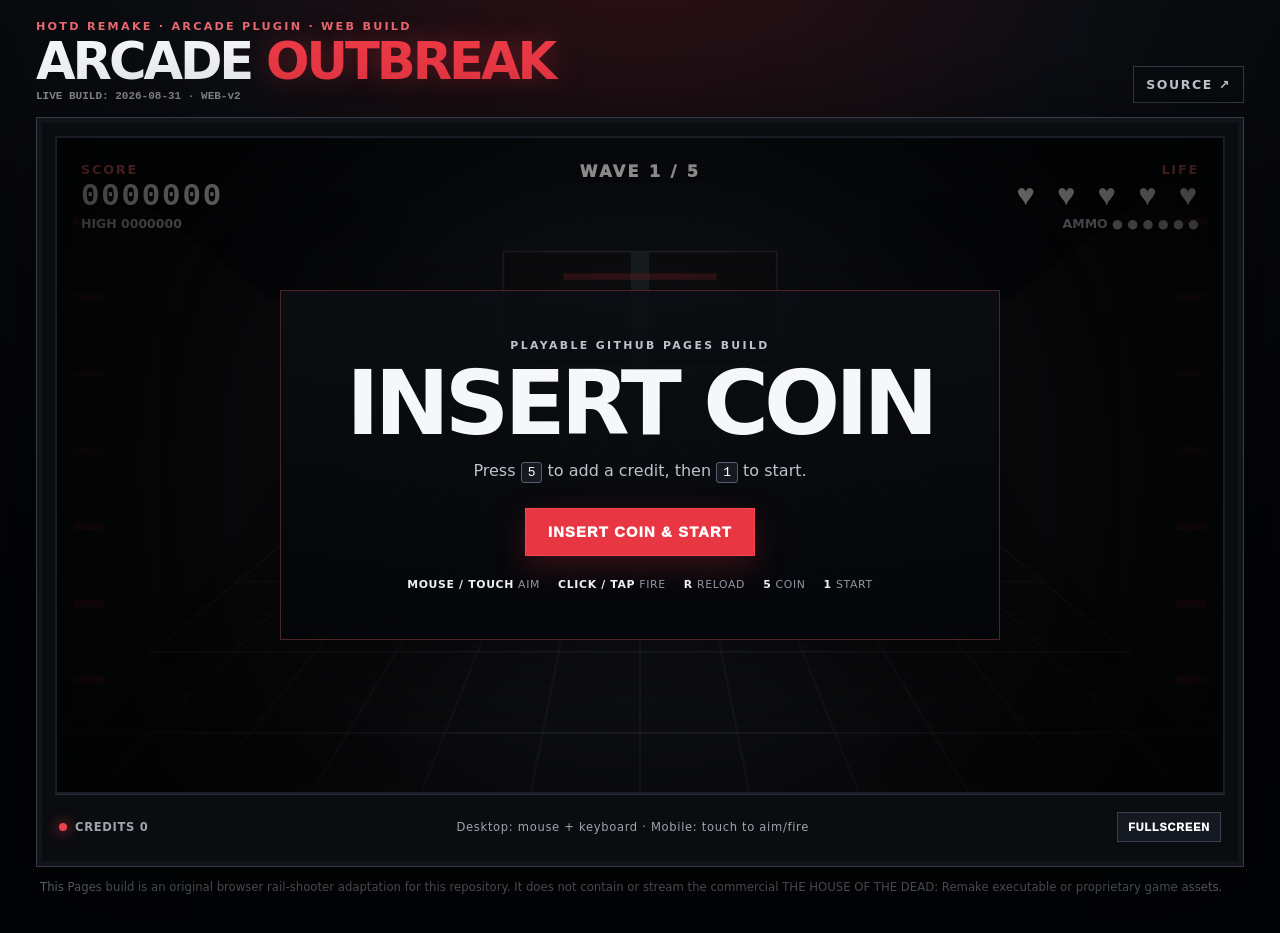
==== index.html @ b0fe1e68 "Publish playable browser build from Pages root" ====
<!doctype html>
<html lang="en">
<head>
  <meta charset="utf-8">
  <meta name="viewport" content="width=device-width,initial-scale=1,viewport-fit=cover,user-scalable=no">
  <meta http-equiv="Cache-Control" content="no-cache, no-store, must-revalidate">
  <meta http-equiv="Pragma" content="no-cache">
  <meta http-equiv="Expires" content="0">
  <meta name="theme-color" content="#05070a">
  <meta name="description" content="Playable browser arcade rail-shooter build for the HotdRemake Arcade Plugin project.">
  <title>HOTD Arcade · Browser Build v2</title>
  <link rel="stylesheet" href="./styles.css?v=20260831-d2e89a-v2">
</head>
<body>
  <main class="page">
    <header class="topbar">
      <div>
        <p class="eyebrow">HOTD REMAKE · ARCADE PLUGIN · WEB BUILD</p>
        <h1>ARCADE <span>OUTBREAK</span></h1>
        <p style="margin:.35rem 0 0;font:700 11px/1.2 monospace;opacity:.55">LIVE BUILD: 2026-08-31 · WEB-v2</p>
      </div>
      <a class="repo" href="https://github.com/Hawkar-usls/HotdRemake_ArcadePlugin" target="_blank" rel="noreferrer">SOURCE ↗</a>
    </header>

    <section class="cabinet" aria-label="Browser arcade game">
      <div class="screen-wrap">
        <canvas id="game" width="1280" height="720" aria-label="Arcade rail shooter game canvas"></canvas>

        <div id="hud" class="hud" aria-hidden="true">
          <div class="hud-block left">
            <span class="label">SCORE</span>
            <strong id="score">0000000</strong>
            <span class="mini">HIGH <b id="highScore">0000000</b></span>
          </div>
          <div class="hud-center">
            <span id="waveLabel">WAVE 1</span>
            <span id="comboLabel"></span>
          </div>
          <div class="hud-block right">
            <span class="label">LIFE</span>
            <strong id="life">♥ ♥ ♥ ♥ ♥</strong>
            <span class="mini">AMMO <b id="ammo">● ● ● ● ● ●</b></span>
          </div>
        </div>

        <div id="overlay" class="overlay">
          <div class="overlay-card">
            <p class="kicker">PLAYABLE GITHUB PAGES BUILD</p>
            <h2 id="overlayTitle">INSERT COIN</h2>
            <p id="overlayText">Press <kbd>5</kbd> to add a credit, then <kbd>1</kbd> to start.</p>
            <button id="startButton" type="button">INSERT COIN & START</button>
            <div class="controls">
              <span><b>MOUSE / TOUCH</b> AIM</span>
              <span><b>CLICK / TAP</b> FIRE</span>
              <span><b>R</b> RELOAD</span>
              <span><b>5</b> COIN</span>
              <span><b>1</b> START</span>
            </div>
          </div>
        </div>

        <div id="damageFlash" class="damage-flash"></div>
        <button id="reloadButton" class="touch-reload" type="button" aria-label="Reload">RELOAD</button>
      </div>

      <footer class="marquee">
        <div><span class="lamp"></span><b id="creditLabel">CREDITS 0</b></div>
        <p>Desktop: mouse + keyboard · Mobile: touch to aim/fire</p>
        <button id="fullscreenButton" type="button">FULLSCREEN</button>
      </footer>
    </section>

    <p class="legal-note">This Pages build is an original browser rail-shooter adaptation for this repository. It does not contain or stream the commercial THE HOUSE OF THE DEAD: Remake executable or proprietary game assets.</p>
  </main>
  <script src="./app.js?v=20260831-d2e89a-v2"></script>
</body>
</html>
---- styles.css ----
:root{color-scheme:dark;font-family:Inter,ui-sans-serif,system-ui,-apple-system,BlinkMacSystemFont,"Segoe UI",sans-serif;background:#030406;color:#f5f7fa}*{box-sizing:border-box}html,body{margin:0;min-height:100%;background:radial-gradient(circle at 50% -20%,#381015 0,#0b0d12 38%,#030406 78%)}body{min-height:100vh;overflow-x:hidden}.page{width:min(1500px,100%);margin:0 auto;padding:20px clamp(12px,3vw,36px) 36px}.topbar{display:flex;align-items:flex-end;justify-content:space-between;gap:20px;margin:0 0 14px}.eyebrow{margin:0 0 5px;color:#e96970;font-size:.7rem;font-weight:900;letter-spacing:.2em}.topbar h1{font-size:clamp(1.8rem,4vw,3.8rem);line-height:.9;letter-spacing:-.06em;margin:0}.topbar h1 span{color:#ef3946;text-shadow:0 0 28px rgba(239,57,70,.34)}.repo{color:#cbd0d8;text-decoration:none;font-weight:850;font-size:.78rem;letter-spacing:.13em;border:1px solid #343945;padding:10px 12px}.cabinet{background:#0a0c10;border:1px solid #363b45;box-shadow:0 28px 100px rgba(0,0,0,.72),inset 0 0 0 5px #11141a;padding:clamp(8px,1.5vw,18px);position:relative}.screen-wrap{position:relative;aspect-ratio:16/9;background:#000;overflow:hidden;border:2px solid #191d25;box-shadow:inset 0 0 60px rgba(0,0,0,.8)}canvas{display:block;width:100%;height:100%;background:#05070a;cursor:none;touch-action:none}.screen-wrap:after{content:"";position:absolute;inset:0;pointer-events:none;background:repeating-linear-gradient(0deg,rgba(255,255,255,.016) 0 1px,transparent 1px 4px);mix-blend-mode:screen}.hud{position:absolute;inset:0;pointer-events:none;display:grid;grid-template-columns:1fr auto 1fr;padding:clamp(10px,2vw,24px);text-shadow:0 2px 4px #000}.hud-block{display:flex;flex-direction:column;gap:2px}.hud-block.right{text-align:right;align-items:flex-end}.hud .label{font-size:clamp(.55rem,1vw,.8rem);font-weight:900;letter-spacing:.14em;color:#f1646d}.hud strong{font-family:ui-monospace,SFMono-Regular,Menlo,monospace;font-size:clamp(1rem,2.4vw,2.1rem);letter-spacing:.06em}.hud .mini{font-size:clamp(.55rem,1vw,.78rem);font-weight:800;color:#b8bec7}.hud-center{text-align:center;font-size:clamp(.7rem,1.3vw,1rem);font-weight:950;letter-spacing:.15em;color:#fff}.hud-center span{display:block}.hud-center #comboLabel{color:#ffd66b;margin-top:4px}.overlay{position:absolute;inset:0;display:grid;place-items:center;background:radial-gradient(circle,rgba(20,7,9,.22),rgba(0,0,0,.78));padding:22px;z-index:5;transition:opacity .2s}.overlay.hidden{opacity:0;pointer-events:none}.overlay-card{width:min(720px,92%);background:linear-gradient(180deg,rgba(11,13,18,.88),rgba(4,5,8,.94));border:1px solid #4d2529;padding:clamp(22px,4vw,48px);text-align:center;box-shadow:0 24px 80px rgba(0,0,0,.5)}.kicker{margin:0;color:#e96a72;font-size:.68rem;letter-spacing:.22em;font-weight:900}.overlay h2{margin:10px 0 8px;font-size:clamp(2.2rem,7vw,5.8rem);line-height:.92;letter-spacing:-.055em}.overlay p{color:#bdc3cd}.overlay button,.marquee button,.touch-reload{border:1px solid #f04753;background:#e93643;color:#fff;font-weight:950;letter-spacing:.08em;text-transform:uppercase;cursor:pointer}.overlay button{padding:15px 22px;margin:12px 0 0;font-size:.92rem;box-shadow:0 10px 32px rgba(233,54,67,.22)}.overlay button:hover,.marquee button:hover,.touch-reload:hover{filter:brightness(1.13)}kbd{border:1px solid #555d68;background:#151922;padding:2px 6px;border-radius:3px;color:#fff}.controls{margin-top:22px;display:flex;gap:8px 18px;justify-content:center;flex-wrap:wrap;color:#8f97a3;font-size:.68rem;letter-spacing:.06em}.controls b{color:#edf0f4}.damage-flash{position:absolute;inset:0;background:rgba(255,18,32,.38);opacity:0;pointer-events:none;z-index:4}.damage-flash.hit{animation:damage .24s ease-out}@keyframes damage{0%{opacity:.8}100%{opacity:0}}.marquee{min-height:54px;display:flex;align-items:center;justify-content:space-between;gap:16px;border-top:1px solid #2a2e37;padding:12px 4px 0;color:#9da4ae;font-size:.72rem;letter-spacing:.06em}.marquee>div{display:flex;align-items:center;gap:8px;white-space:nowrap}.marquee p{margin:0;text-align:center}.lamp{width:8px;height:8px;border-radius:50%;background:#ef3f4b;box-shadow:0 0 13px #ef3f4b}.marquee button{background:#151922;border-color:#3b414c;padding:8px 10px;font-size:.68rem}.touch-reload{display:none;position:absolute;right:12px;bottom:12px;z-index:6;background:rgba(12,14,18,.78);border-color:#727985;padding:11px 14px;font-size:.68rem}.legal-note{color:#727985;font-size:.73rem;line-height:1.5;margin:12px 4px 0}.crosshair-hint{position:absolute;pointer-events:none}@media(max-width:760px){.page{padding:8px}.topbar{align-items:center}.topbar .repo{display:none}.eyebrow{font-size:.55rem}.cabinet{padding:5px}.marquee p{display:none}.touch-reload{display:block}.hud{padding:8px}.overlay-card{padding:18px 14px}.controls{font-size:.57rem;gap:6px 11px}.legal-note{font-size:.65rem}}@media(orientation:landscape) and (max-height:600px){.topbar,.legal-note{display:none}.page{padding:0}.cabinet{border:0;padding:0}.screen-wrap{height:100vh;width:100vw;aspect-ratio:auto}.marquee{display:none}}
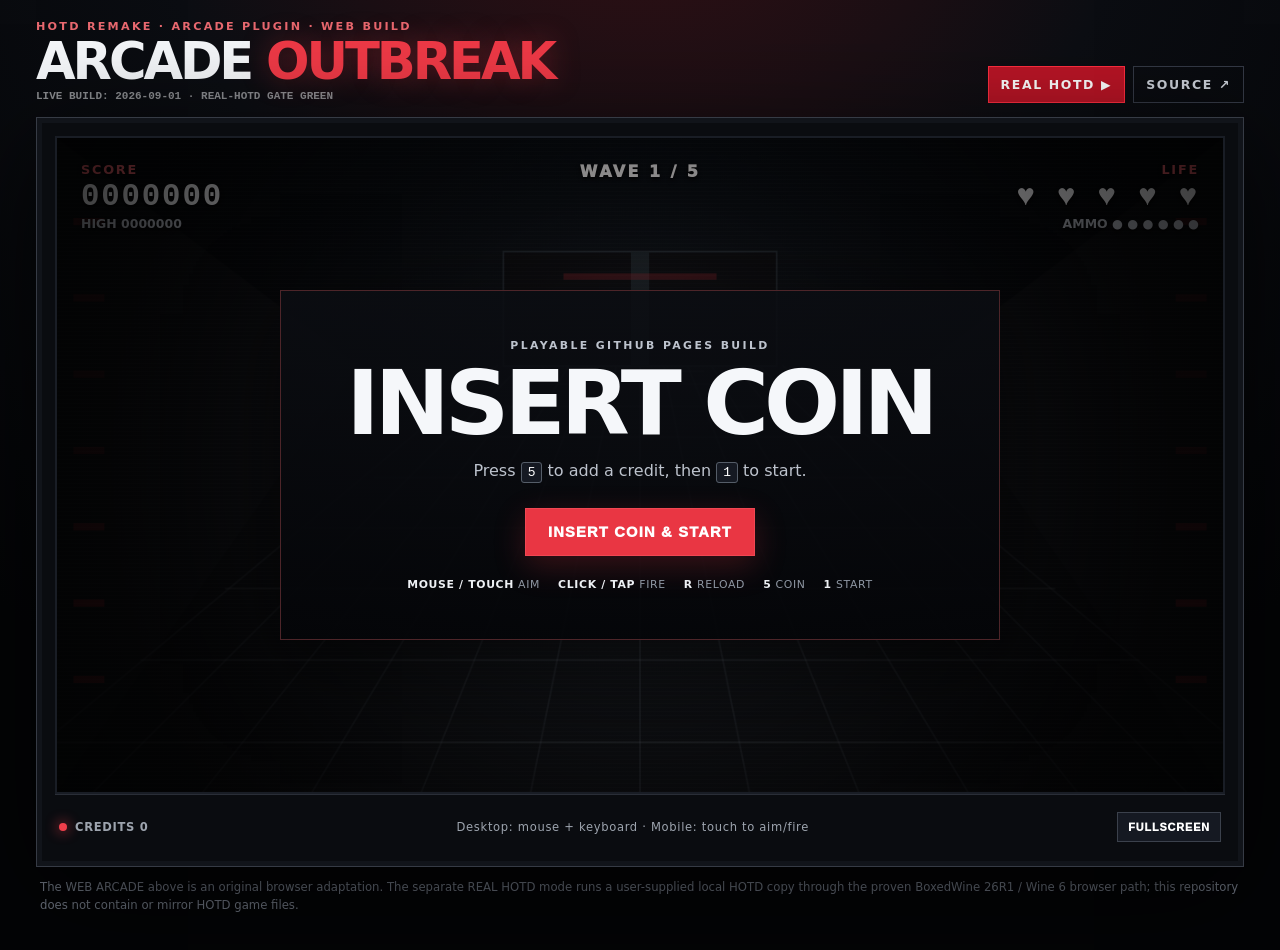
==== commit 44943538: "Expose proven REAL HOTD browser mode" ====
--- a/index.html
+++ b/index.html
@@ -7,9 +7,9 @@
   <meta http-equiv="Pragma" content="no-cache">
   <meta http-equiv="Expires" content="0">
   <meta name="theme-color" content="#05070a">
-  <meta name="description" content="Playable browser arcade rail-shooter build for the HotdRemake Arcade Plugin project.">
-  <title>HOTD Arcade · Browser Build v2</title>
-  <link rel="stylesheet" href="./styles.css?v=20260831-d2e89a-v2">
+  <meta name="description" content="Playable browser arcade rail-shooter build and REAL HOTD local-copy browser launcher for the HotdRemake Arcade Plugin project.">
+  <title>HOTD Arcade · Browser Build v3</title>
+  <link rel="stylesheet" href="./styles.css?v=20260901-realhotd-v3">
 </head>
 <body>
   <main class="page">
@@ -17,9 +17,12 @@
       <div>
         <p class="eyebrow">HOTD REMAKE · ARCADE PLUGIN · WEB BUILD</p>
         <h1>ARCADE <span>OUTBREAK</span></h1>
-        <p style="margin:.35rem 0 0;font:700 11px/1.2 monospace;opacity:.55">LIVE BUILD: 2026-08-31 · WEB-v2</p>
+        <p style="margin:.35rem 0 0;font:700 11px/1.2 monospace;opacity:.55">LIVE BUILD: 2026-09-01 · REAL-HOTD GATE GREEN</p>
       </div>
-      <a class="repo" href="https://github.com/Hawkar-usls/HotdRemake_ArcadePlugin" target="_blank" rel="noreferrer">SOURCE ↗</a>
+      <div style="display:flex;gap:8px;flex-wrap:wrap;justify-content:flex-end">
+        <a class="repo" href="./real-hotd.html" style="border-color:#ff2d3f;color:#fff;background:#b81425">REAL HOTD ▶</a>
+        <a class="repo" href="https://github.com/Hawkar-usls/HotdRemake_ArcadePlugin" target="_blank" rel="noreferrer">SOURCE ↗</a>
+      </div>
     </header>
 
     <section class="cabinet" aria-label="Browser arcade game">
@@ -70,8 +73,8 @@
       </footer>
     </section>
 
-    <p class="legal-note">This Pages build is an original browser rail-shooter adaptation for this repository. It does not contain or stream the commercial THE HOUSE OF THE DEAD: Remake executable or proprietary game assets.</p>
+    <p class="legal-note">The WEB ARCADE above is an original browser adaptation. The separate REAL HOTD mode runs a user-supplied local HOTD copy through the proven BoxedWine 26R1 / Wine 6 browser path; this repository does not contain or mirror HOTD game files.</p>
   </main>
-  <script src="./app.js?v=20260831-d2e89a-v2"></script>
+  <script src="./app.js?v=20260901-realhotd-v3"></script>
 </body>
-</html>+</html>
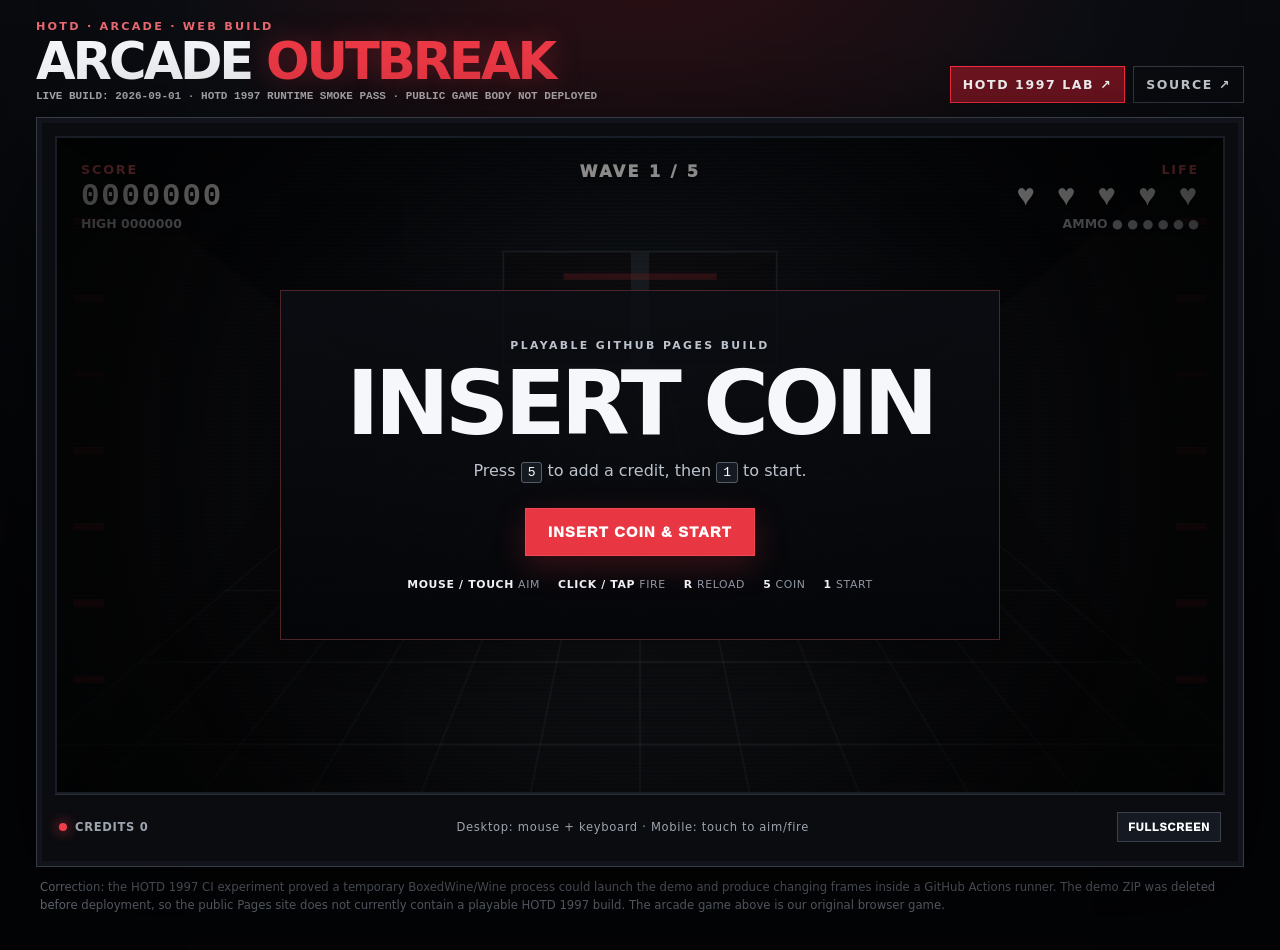
==== commit a3a9b6f0: "Correct HOTD 1997 Pages status" ====
--- a/index.html
+++ b/index.html
@@ -7,20 +7,20 @@
   <meta http-equiv="Pragma" content="no-cache">
   <meta http-equiv="Expires" content="0">
   <meta name="theme-color" content="#05070a">
-  <meta name="description" content="Playable browser arcade rail-shooter build and REAL HOTD local-copy browser launcher for the HotdRemake Arcade Plugin project.">
-  <title>HOTD Arcade · Browser Build v3</title>
-  <link rel="stylesheet" href="./styles.css?v=20260901-realhotd-v3">
+  <meta name="description" content="Playable original browser rail-shooter plus the HOTD 1997 BoxedWine runtime research status.">
+  <title>HOTD Arcade · Browser Build v4</title>
+  <link rel="stylesheet" href="./styles.css?v=20260901-hotd-status-v4">
 </head>
 <body>
   <main class="page">
     <header class="topbar">
       <div>
-        <p class="eyebrow">HOTD REMAKE · ARCADE PLUGIN · WEB BUILD</p>
+        <p class="eyebrow">HOTD · ARCADE · WEB BUILD</p>
         <h1>ARCADE <span>OUTBREAK</span></h1>
-        <p style="margin:.35rem 0 0;font:700 11px/1.2 monospace;opacity:.55">LIVE BUILD: 2026-09-01 · REAL-HOTD GATE GREEN</p>
+        <p style="margin:.35rem 0 0;font:700 11px/1.2 monospace;opacity:.7">LIVE BUILD: 2026-09-01 · HOTD 1997 RUNTIME SMOKE PASS · PUBLIC GAME BODY NOT DEPLOYED</p>
       </div>
       <div style="display:flex;gap:8px;flex-wrap:wrap;justify-content:flex-end">
-        <a class="repo" href="./real-hotd.html" style="border-color:#ff2d3f;color:#fff;background:#b81425">REAL HOTD ▶</a>
+        <a class="repo" href="./real-hotd.html" style="border-color:#ff2d3f;color:#fff;background:#6f1420">HOTD 1997 LAB ↗</a>
         <a class="repo" href="https://github.com/Hawkar-usls/HotdRemake_ArcadePlugin" target="_blank" rel="noreferrer">SOURCE ↗</a>
       </div>
     </header>
@@ -28,53 +28,28 @@
     <section class="cabinet" aria-label="Browser arcade game">
       <div class="screen-wrap">
         <canvas id="game" width="1280" height="720" aria-label="Arcade rail shooter game canvas"></canvas>
-
         <div id="hud" class="hud" aria-hidden="true">
-          <div class="hud-block left">
-            <span class="label">SCORE</span>
-            <strong id="score">0000000</strong>
-            <span class="mini">HIGH <b id="highScore">0000000</b></span>
-          </div>
-          <div class="hud-center">
-            <span id="waveLabel">WAVE 1</span>
-            <span id="comboLabel"></span>
-          </div>
-          <div class="hud-block right">
-            <span class="label">LIFE</span>
-            <strong id="life">♥ ♥ ♥ ♥ ♥</strong>
-            <span class="mini">AMMO <b id="ammo">● ● ● ● ● ●</b></span>
-          </div>
+          <div class="hud-block left"><span class="label">SCORE</span><strong id="score">0000000</strong><span class="mini">HIGH <b id="highScore">0000000</b></span></div>
+          <div class="hud-center"><span id="waveLabel">WAVE 1</span><span id="comboLabel"></span></div>
+          <div class="hud-block right"><span class="label">LIFE</span><strong id="life">♥ ♥ ♥ ♥ ♥</strong><span class="mini">AMMO <b id="ammo">● ● ● ● ● ●</b></span></div>
         </div>
-
         <div id="overlay" class="overlay">
           <div class="overlay-card">
             <p class="kicker">PLAYABLE GITHUB PAGES BUILD</p>
             <h2 id="overlayTitle">INSERT COIN</h2>
             <p id="overlayText">Press <kbd>5</kbd> to add a credit, then <kbd>1</kbd> to start.</p>
             <button id="startButton" type="button">INSERT COIN & START</button>
-            <div class="controls">
-              <span><b>MOUSE / TOUCH</b> AIM</span>
-              <span><b>CLICK / TAP</b> FIRE</span>
-              <span><b>R</b> RELOAD</span>
-              <span><b>5</b> COIN</span>
-              <span><b>1</b> START</span>
-            </div>
+            <div class="controls"><span><b>MOUSE / TOUCH</b> AIM</span><span><b>CLICK / TAP</b> FIRE</span><span><b>R</b> RELOAD</span><span><b>5</b> COIN</span><span><b>1</b> START</span></div>
           </div>
         </div>
-
         <div id="damageFlash" class="damage-flash"></div>
         <button id="reloadButton" class="touch-reload" type="button" aria-label="Reload">RELOAD</button>
       </div>
-
-      <footer class="marquee">
-        <div><span class="lamp"></span><b id="creditLabel">CREDITS 0</b></div>
-        <p>Desktop: mouse + keyboard · Mobile: touch to aim/fire</p>
-        <button id="fullscreenButton" type="button">FULLSCREEN</button>
-      </footer>
+      <footer class="marquee"><div><span class="lamp"></span><b id="creditLabel">CREDITS 0</b></div><p>Desktop: mouse + keyboard · Mobile: touch to aim/fire</p><button id="fullscreenButton" type="button">FULLSCREEN</button></footer>
     </section>
 
-    <p class="legal-note">The WEB ARCADE above is an original browser adaptation. The separate REAL HOTD mode runs a user-supplied local HOTD copy through the proven BoxedWine 26R1 / Wine 6 browser path; this repository does not contain or mirror HOTD game files.</p>
+    <p class="legal-note">Correction: the HOTD 1997 CI experiment proved a temporary BoxedWine/Wine process could launch the demo and produce changing frames inside a GitHub Actions runner. The demo ZIP was deleted before deployment, so the public Pages site does not currently contain a playable HOTD 1997 build. The arcade game above is our original browser game.</p>
   </main>
-  <script src="./app.js?v=20260901-realhotd-v3"></script>
+  <script src="./app.js?v=20260901-hotd-status-v4"></script>
 </body>
 </html>
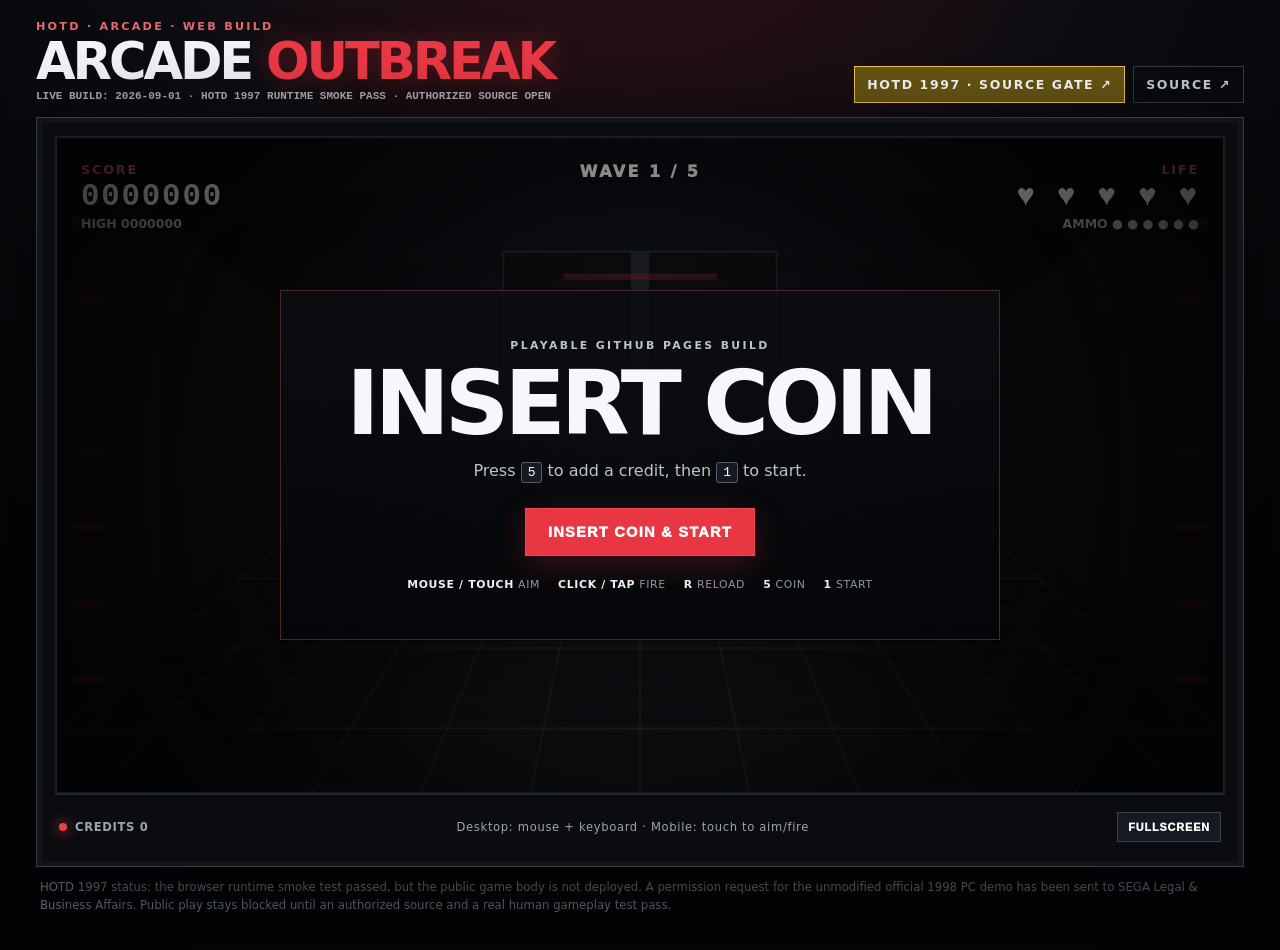
==== commit fcb31747: "Show HOTD 1997 authorized-source gate on Pages" ====
--- a/index.html
+++ b/index.html
@@ -7,9 +7,9 @@
   <meta http-equiv="Pragma" content="no-cache">
   <meta http-equiv="Expires" content="0">
   <meta name="theme-color" content="#05070a">
-  <meta name="description" content="Playable original browser rail-shooter plus the HOTD 1997 BoxedWine runtime research status.">
-  <title>HOTD Arcade · Browser Build v4</title>
-  <link rel="stylesheet" href="./styles.css?v=20260901-hotd-status-v4">
+  <meta name="description" content="Playable original browser rail-shooter plus the HOTD 1997 authorized-source gate status.">
+  <title>HOTD Arcade · Browser Build v5</title>
+  <link rel="stylesheet" href="./styles.css?v=20260901-hotd-gate-v5">
 </head>
 <body>
   <main class="page">
@@ -17,10 +17,10 @@
       <div>
         <p class="eyebrow">HOTD · ARCADE · WEB BUILD</p>
         <h1>ARCADE <span>OUTBREAK</span></h1>
-        <p style="margin:.35rem 0 0;font:700 11px/1.2 monospace;opacity:.7">LIVE BUILD: 2026-09-01 · HOTD 1997 RUNTIME SMOKE PASS · PUBLIC GAME BODY NOT DEPLOYED</p>
+        <p style="margin:.35rem 0 0;font:700 11px/1.2 monospace;opacity:.7">LIVE BUILD: 2026-09-01 · HOTD 1997 RUNTIME SMOKE PASS · AUTHORIZED SOURCE OPEN</p>
       </div>
       <div style="display:flex;gap:8px;flex-wrap:wrap;justify-content:flex-end">
-        <a class="repo" href="./real-hotd.html" style="border-color:#ff2d3f;color:#fff;background:#6f1420">HOTD 1997 LAB ↗</a>
+        <a class="repo" href="./real-hotd.html" style="border-color:#f2c94c;color:#fff;background:#6a5714">HOTD 1997 · SOURCE GATE ↗</a>
         <a class="repo" href="https://github.com/Hawkar-usls/HotdRemake_ArcadePlugin" target="_blank" rel="noreferrer">SOURCE ↗</a>
       </div>
     </header>
@@ -48,8 +48,8 @@
       <footer class="marquee"><div><span class="lamp"></span><b id="creditLabel">CREDITS 0</b></div><p>Desktop: mouse + keyboard · Mobile: touch to aim/fire</p><button id="fullscreenButton" type="button">FULLSCREEN</button></footer>
     </section>
 
-    <p class="legal-note">Correction: the HOTD 1997 CI experiment proved a temporary BoxedWine/Wine process could launch the demo and produce changing frames inside a GitHub Actions runner. The demo ZIP was deleted before deployment, so the public Pages site does not currently contain a playable HOTD 1997 build. The arcade game above is our original browser game.</p>
+    <p class="legal-note">HOTD 1997 status: the browser runtime smoke test passed, but the public game body is not deployed. A permission request for the unmodified official 1998 PC demo has been sent to SEGA Legal &amp; Business Affairs. Public play stays blocked until an authorized source and a real human gameplay test pass.</p>
   </main>
-  <script src="./app.js?v=20260901-hotd-status-v4"></script>
+  <script src="./app.js?v=20260901-hotd-gate-v5"></script>
 </body>
 </html>
